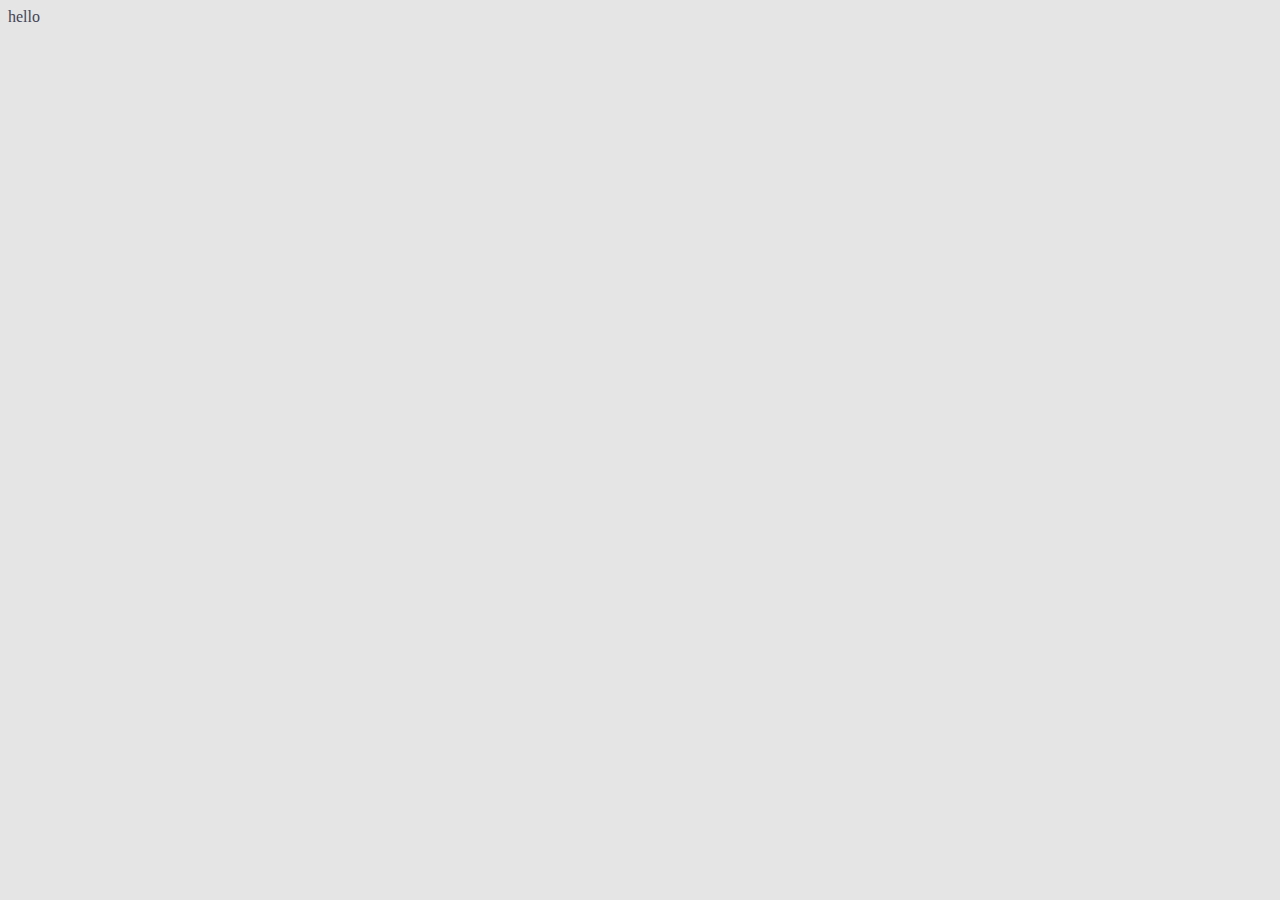
==== portfolio.html @ 1a6a3019 "added portfolio file" ====
<!DOCTYPE html>
<html lang="en">
  <head>
    <meta charset="UTF-8" />
    <meta http-equiv="X-UA-Compatible" content="IE=edge" />
    <meta name="viewport" content="width=device-width, initial-scale=1.0" />
    <link rel="stylesheet" href="./css/styles.css" />
    <title>Document</title>
  </head>
</html>
<body>
  hello
</body>
---- css/styles.css ----
:root{
    --primary-text-color: #2E2F42;
    --title-text-color: #434455;
    --white-text-color: #ffffff;
    --accent-color: #4D5AE5;
    --hover-focus-color: #404BBF;
    --primary-bg-color:#E5E5E5;
}



body{
    background: var(--primary-bg-color);
    color: var(--title-text-color);
}

.logo{
    font-style: normal;
        font-weight: 800;
        font-size: 18px;
        line-height: 21px;
}
.logo-web{
    color: var(--accent-color);
    
}
.logo-web:hover,
.logo-web:focus{
    color: var(--hover-focus-color);
}
    
.logo-studio{
    color: var(--primary-text-color);
}
.logo-studio:hover,
.logo-studio:focus{
    color: var(--hover-focus-color);
}
.menu li{
    list-style: none;
    display: inline-block;

  

}
.menu-link{
    text-decoration: none;
    color: var(--primary-text-color);
}
.menu-link:hover,
.menu-link:focus{
   color: var(--hover-focus-color);
}

button{
    background: var(--accent-color);
    color: var(--white-text-color);
    width: 169px;
    height: 56px;
    box-shadow: 0px 4px 4px rgba(0, 0, 0, 0.15);
    border-radius: 4px;
    border-style: solid;
    border-color: transparent;
    display: inline-block;
    font-style: normal;
        font-weight: 500;
        font-size: 16px;
        line-height: 24px;
}

   




/*
navigation,h1, h2
color: #2E2F42;

mail,phone
color: #434455;

logo web
color: #4D5AE5;

text
color: #434455;

footer text, STUDIO

color: #F4F4FD;
*/
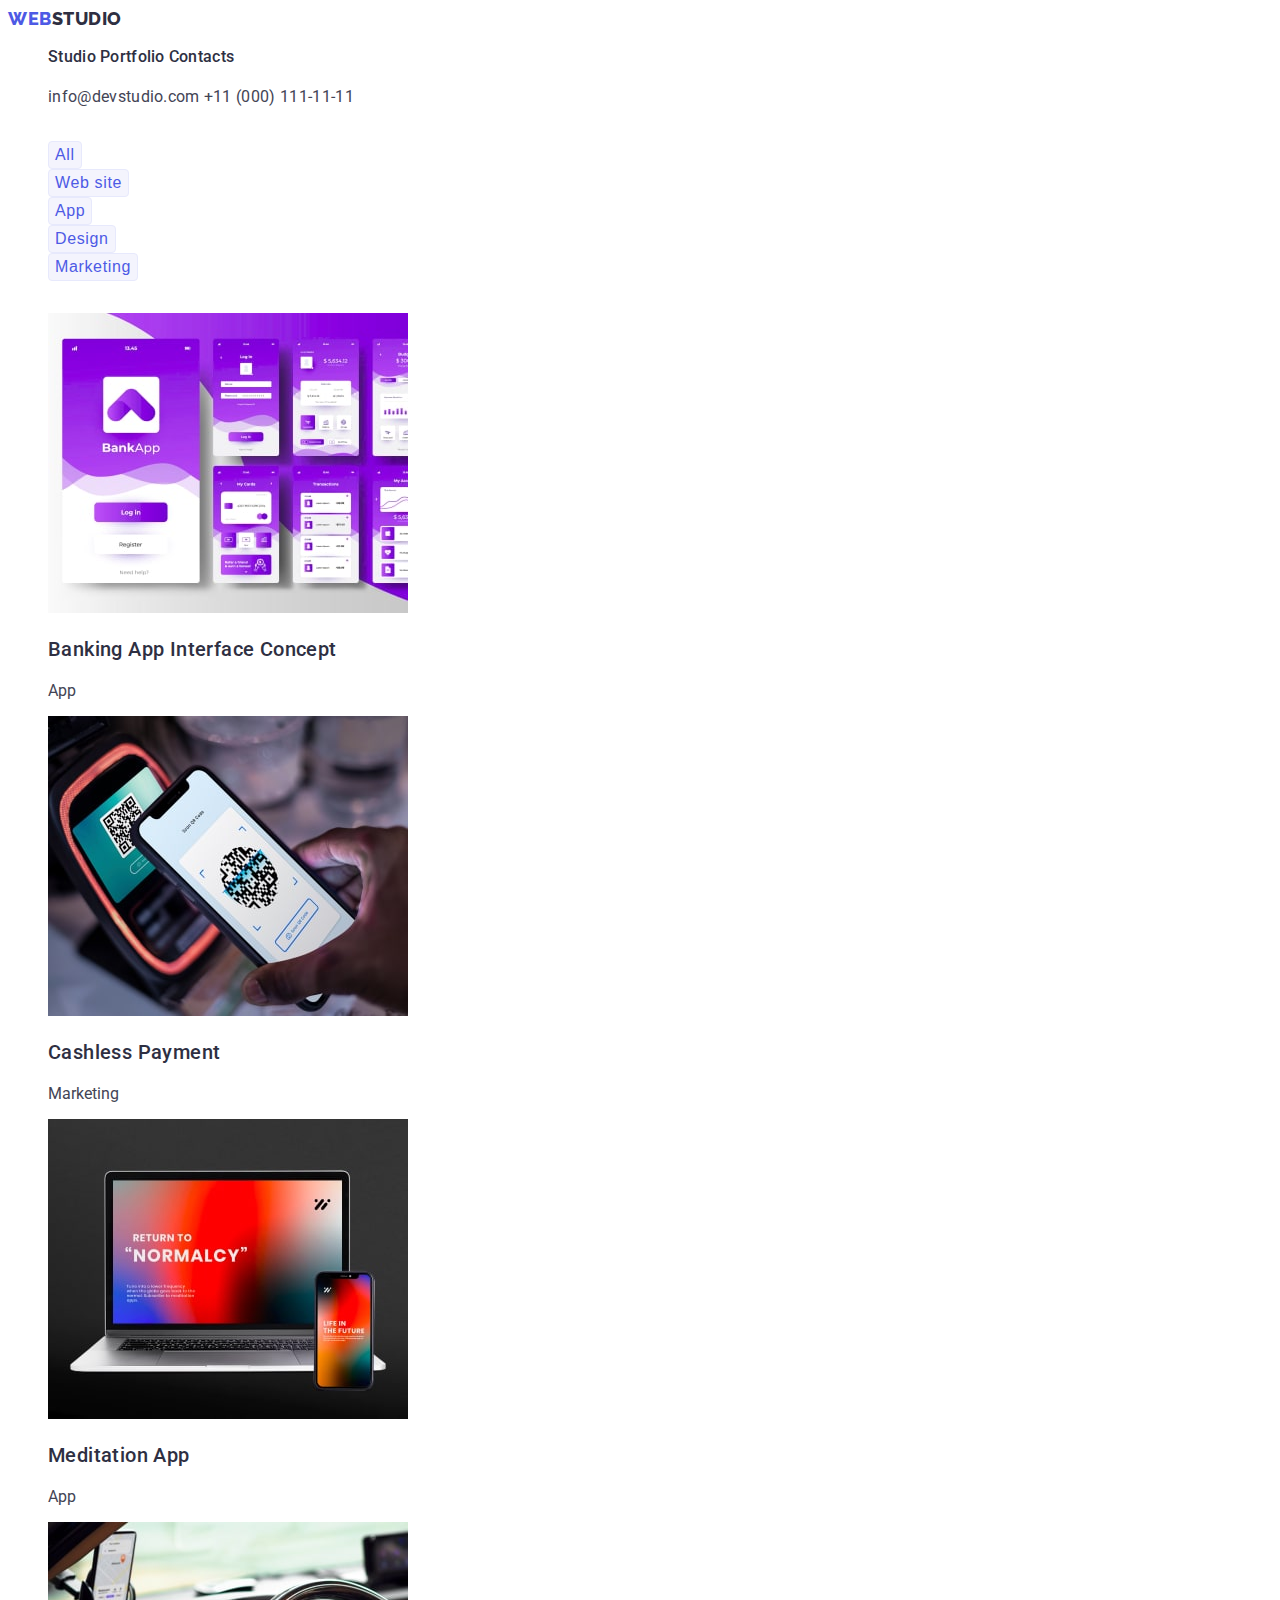
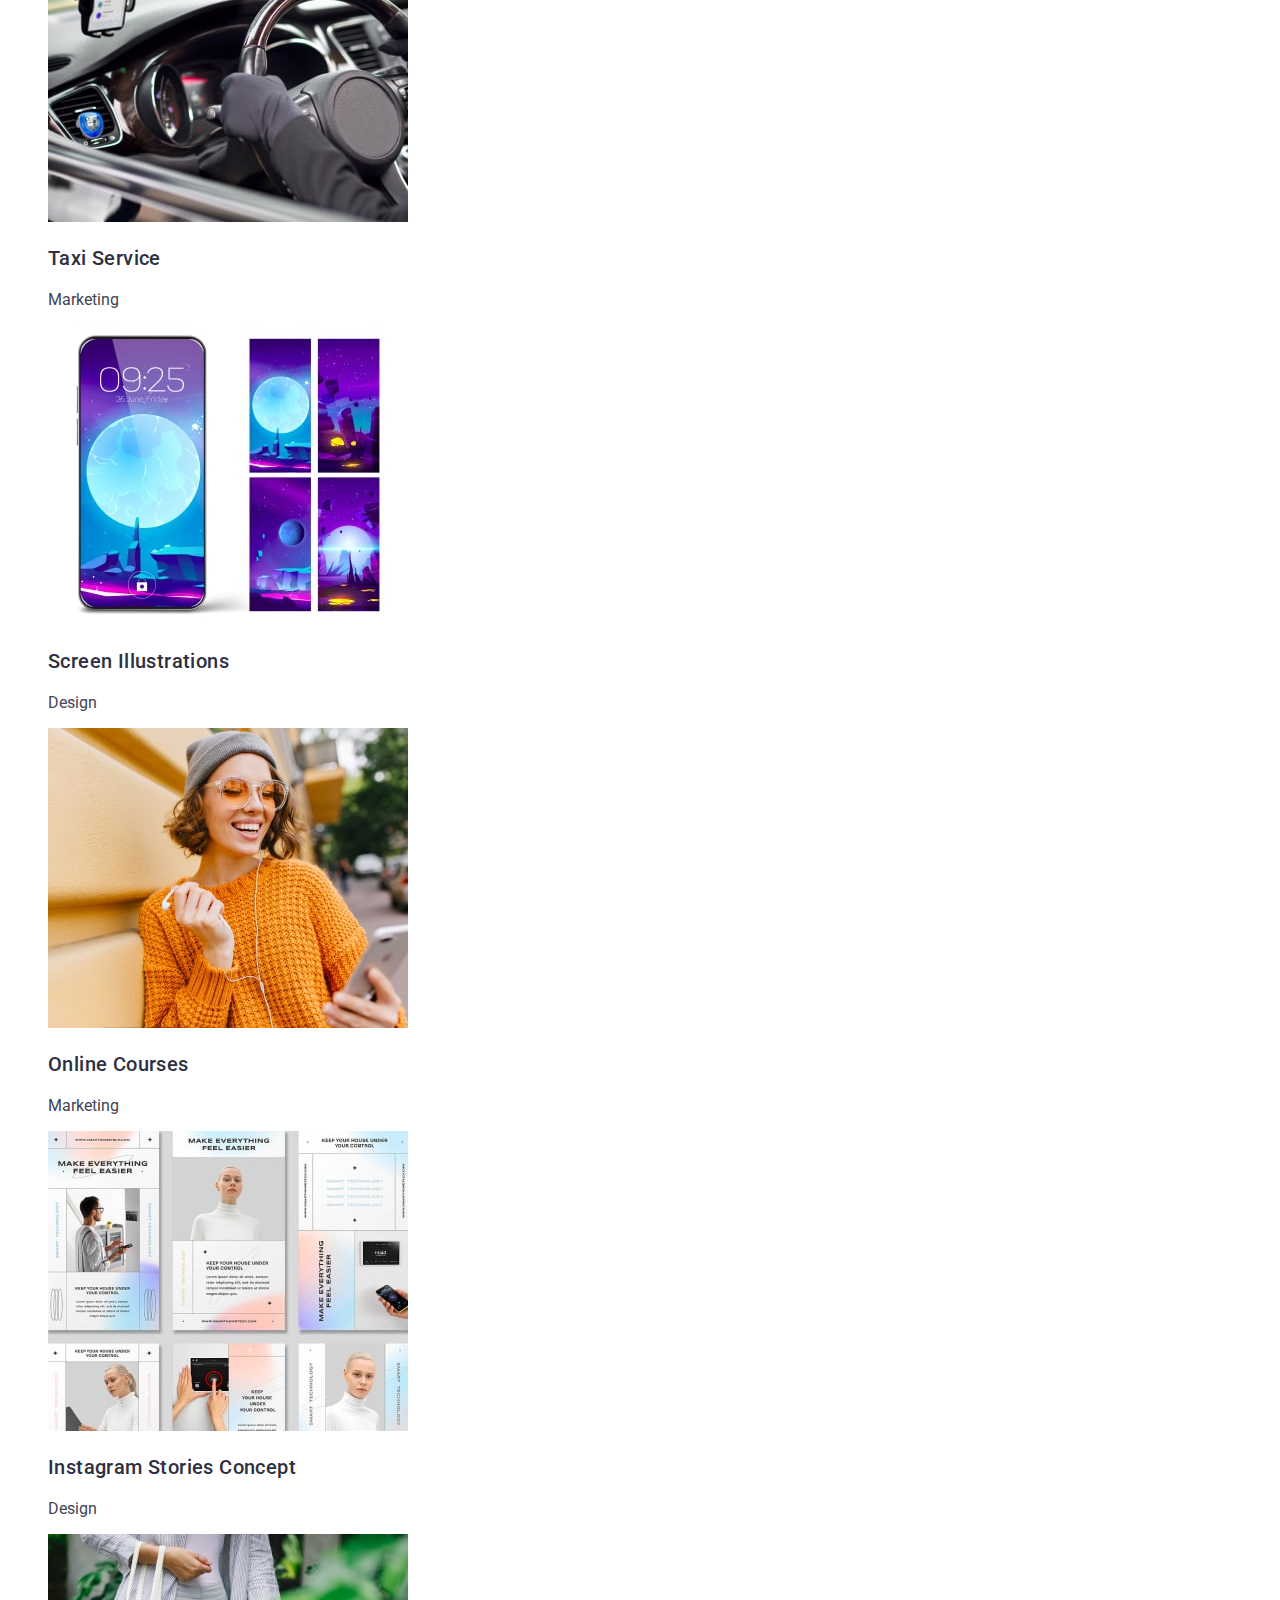
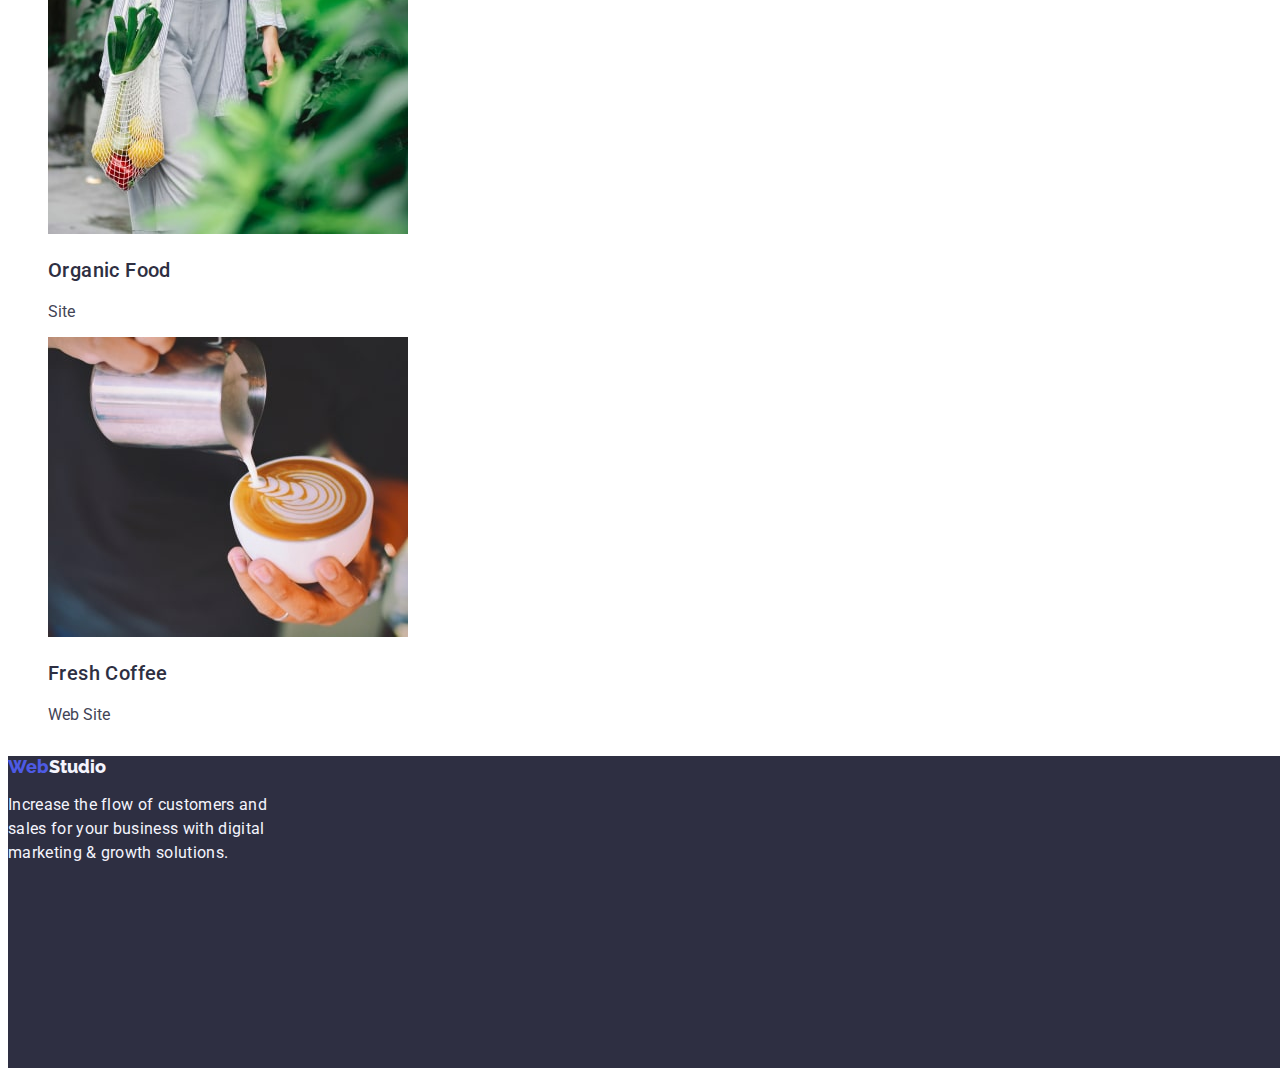
==== commit 980f99f1: "Added portfolio styles" ====
--- a/portfolio.html
+++ b/portfolio.html
@@ -5,9 +5,139 @@
     <meta http-equiv="X-UA-Compatible" content="IE=edge" />
     <meta name="viewport" content="width=device-width, initial-scale=1.0" />
     <link rel="stylesheet" href="./css/styles.css" />
+    <link rel="preconnect" href="https://fonts.googleapis.com" />
+    <link rel="preconnect" href="https://fonts.gstatic.com" crossorigin />
+    <link <link rel="preconnect" href="https://fonts.googleapis.com" />
+    <link rel="preconnect" href="https://fonts.gstatic.com" crossorigin />
+    <link
+      href="https://fonts.googleapis.com/css2?family=Raleway:wght@800&family=Roboto:wght@400;500;700&display=swap"
+      rel="stylesheet"
+    />
     <title>Document</title>
   </head>
+  <body>
+    <header>
+      <!--Navigation-->
+      <!-- Open -->
+      <nav>
+        <a class="logo" href="./index.html"
+          ><span class="logo-web">Web</span
+          ><span class="logo-studio">Studio</span></a
+        >
+        <h1 hidden>Portfolio</h1>
+        <ul class="menu">
+          <li><a class="menu-link" href="">Studio</a></li>
+          <li><a class="menu-link" href="./portfolio.html">Portfolio</a></li>
+          <li><a class="menu-link" href="">Contacts</a></li>
+        </ul>
+      </nav>
+      <!--Contacts-->
+      <address>
+        <ul class="contacts">
+          <li>
+            <a class="mail" href="mailto:info@devstudio.com"
+              >info@devstudio.com</a
+            >
+          </li>
+          <li>
+            <a class="tel" href="tel:+110001111111">+11 (000) 111-11-11</a>
+          </li>
+        </ul>
+      </address>
+    </header>
+    <main>
+      <!--Buttons section-->
+      <section>
+        <ul class="portfolio-list">
+          <li class="portfolio-button"><button type="button">All</button></li>
+          <li class="portfolio-button">
+            <button type="button">Web site</button>
+          </li>
+          <li class="portfolio-button"><button type="button">App</button></li>
+          <li class="portfolio-button">
+            <button type="button">Design</button>
+          </li>
+          <li class="portfolio-button">
+            <button type="button">Marketing</button>
+          </li>
+        </ul>
+      </section>
+      <section>
+        <ul class="portfolio-list-img">
+          <li>
+            <img src="./images/portfolio1.jpg" alt="Banking App Design" width:
+            360px; height: 300px; />
+            <h3>Banking App Interface Concept</h3>
+            <p>App</p>
+          </li>
+
+          <li>
+            <img src="./images/portfolio2.jpg" alt="Banking App Design" width:
+            360px; height: 300px; />
+            <h3>Cashless Payment</h3>
+            <p>Marketing</p>
+          </li>
+
+          <li>
+            <img src="./images/portfolio3.jpg" alt="Banking App Design" width:
+            360px; height: 300px; />
+            <h3>Meditation App</h3>
+            <p>App</p>
+          </li>
+
+          <li>
+            <img src="./images/portfolio4.jpg" alt="Banking App Design" width:
+            360px; height: 300px; />
+            <h3>Taxi Service</h3>
+            <p>Marketing</p>
+          </li>
+
+          <li>
+            <img src="./images/portfolio5.jpg" alt="Banking App Design" width:
+            360px; height: 300px; />
+            <h3>Screen Illustrations</h3>
+            <p>Design</p>
+          </li>
+
+          <li>
+            <img src="./images/portfolio6.jpg" alt="Banking App Design" width:
+            360px; height: 300px; />
+            <h3>Online Courses</h3>
+            <p>Marketing</p>
+          </li>
+
+          <li>
+            <img src="./images/portfolio7.jpg" alt="Banking App Design" width:
+            360px; height: 300px; />
+            <h3>Instagram Stories Concept</h3>
+            <p>Design</p>
+          </li>
+
+          <li>
+            <img src="./images/portfolio8.jpg" alt="Banking App Design" width:
+            360px; height: 300px; />
+            <h3>Organic Food</h3>
+            <p>Site</p>
+          </li>
+
+          <li>
+            <img src="./images/portfolio9.jpg" alt="Banking App Design" width:
+            360px; height: 300px; />
+            <h3>Fresh Coffee</h3>
+            <p>Web Site</p>
+          </li>
+        </ul>
+      </section>
+    </main>
+    <footer class="footer-section">
+      <a class="footer-logo" href="./index.html"
+        ><span class="footer-logo-web">Web</span
+        ><span class="footer-logo-studio">Studio</span></a
+      >
+      <p class="footer-text">
+        Increase the flow of customers and sales for your business with digital
+        marketing & growth solutions.
+      </p>
+    </footer>
+  </body>
 </html>
-<body>
-  hello
-</body>
--- a/css/styles.css
+++ b/css/styles.css
@@ -4,21 +4,27 @@
     --white-text-color: #ffffff;
     --accent-color: #4D5AE5;
     --hover-focus-color: #404BBF;
-    --primary-bg-color:#E5E5E5;
-}
-
-
-
+    --primary-bg-color:#ffffff;
+    --primary-bg-hero: #2E2F42;
+    --footer-text-color:#F4F4FD;
+}
+/*Body style*/
 body{
     background: var(--primary-bg-color);
     color: var(--title-text-color);
-}
-
+    font-family: 'Roboto', 'Arial', 'Helvetica', sans-serif;
+}
+
+/*Navigation section*/
 .logo{
-    font-style: normal;
-        font-weight: 800;
-        font-size: 18px;
-        line-height: 21px;
+    font-family: 'Raleway';
+    font-style: normal;
+    font-weight: 800;
+    font-size: 18px;
+    line-height: 21px;
+    text-decoration: none;
+    letter-spacing: 0.03em;
+    text-transform: uppercase;
 }
 .logo-web{
     color: var(--accent-color);
@@ -36,23 +42,66 @@
 .logo-studio:focus{
     color: var(--hover-focus-color);
 }
-.menu li{
-    list-style: none;
-    display: inline-block;
-
-  
-
-}
+.menu li,
+.contacts li
+{
+    list-style: none;
+    display: inline-block;
+    }
 .menu-link{
     text-decoration: none;
     color: var(--primary-text-color);
-}
-.menu-link:hover,
-.menu-link:focus{
+    font-style: normal;
+    font-weight: 500;
+    font-size: 16px;
+    line-height: 24px;
+    letter-spacing: 0.02em;
+
+}
+.menu-link:hover
+{
    color: var(--hover-focus-color);
 }
-
-button{
+/*Address section*/
+
+.mail,
+.tel{
+    font-style: normal;
+    font-size: 16px;
+    line-height: 24px;    
+    letter-spacing: 0.02em;
+    color: var(--title-text-color);
+    text-decoration: none;
+}
+.mail:hover,
+.tel:hover{
+    color: var(--hover-focus-color);
+
+}
+.mail:focus,
+.tel:focus{
+    color: var(--hover-focus-color);
+
+}
+
+/*Hero section*/
+h1{
+    font-style: normal;
+    font-weight: 700;
+    font-size: 56px;
+    line-height: 60px;   
+    letter-spacing: 0.02em;    
+    color: var(--white-text-color);
+    text-align: center;
+}
+.hero{
+    background-color: var(--primary-bg-hero);
+    width: 1440px;
+    height: 600px;
+}
+
+
+.hero-button{
     background: var(--accent-color);
     color: var(--white-text-color);
     width: 169px;
@@ -63,31 +112,150 @@
     border-color: transparent;
     display: inline-block;
     font-style: normal;
-        font-weight: 500;
-        font-size: 16px;
-        line-height: 24px;
-}
-
+    font-weight: 500;
+    font-size: 16px;
+    line-height: 24px;
+}
+
+
+/*Features section*/  
+h2{
+    font-style: normal;
+    font-weight: 700;
+    font-size: 36px;
+    line-height: 40px;
+    letter-spacing: 0.02em;
+    text-transform: capitalize;
+    text-align: center;
+}
+
+h3{
+    font-style: normal;
+    font-weight: 500;
+    font-size: 20px;
+    line-height: 24px;
+    letter-spacing: 0.02em;
+    color: var(--primary-text-color);
+    
+}
+.features-title{
+    text-align: left;
+}
+.features li{
+    list-style: none;
+    display: inline-block;
+}
+.features-text{
+    font-style: normal;       
+    font-size: 16px;
+    line-height: 24px;      
+    letter-spacing: 0.02em;
+}
+
+/*Explanation section*/
+
+.explanations li{
+    list-style: none;
+    display: inline-block;
+
+}
+
+.explanations-img{
+
+    width: 360px;
+    height: 300px;
    
 
-
-
-
-/*
-navigation,h1, h2
-color: #2E2F42;
-
-mail,phone
-color: #434455;
-
-logo web
-color: #4D5AE5;
-
-text
-color: #434455;
-
-footer text, STUDIO
-
-color: #F4F4FD;
-*/
-
+}
+
+/*Our team section*/
+
+.team li{
+    list-style: none;
+    display: inline-block;
+}
+.team-photo{
+    width: 264px;
+    height: 260px;
+}
+
+.team-name{
+    text-align: center;
+}
+.team-text{
+    text-align: center;
+}
+
+
+
+ /*Footer*/
+ .footer-section{
+    background-color: var(--primary-bg-hero);
+    width: 1440px;
+    height: 312px;
+ }
+
+ a.footer-logo{
+    font-family: 'Raleway';
+    text-decoration: none;
+    font-weight: 800;
+    font-size: 18px;
+    line-height: 21px;
+
+ }
+ .footer-logo-web{
+    color: var(--accent-color);
+ }
+
+ .footer-logo-studio{
+    color: var(--footer-text-color);
+ }
+ .footer-logo-web:hover,
+ .footer-logo-studio:hover{
+    color: var(--hover-focus-color);
+ }
+ .footer-text{
+    color: var(--footer-text-color);
+    font-style: normal;
+    font-size: 16px;
+    line-height: 24px;
+    letter-spacing: 0.02em;
+    width: 264px;
+}
+
+/*Portfolio page*/
+
+/*Butttons section*/
+.portfolio-list{
+    list-style: none;
+    display: inline-block;
+}
+.portfolio-button button{
+    color: var(--accent-color);
+    background-color: var(--footer-text-color);
+    font-style: normal;
+    font-weight: 500;
+    font-size: 16px;
+    line-height: 24px;    
+    text-align: center;
+    letter-spacing: 0.04em;
+    border: 1px solid #E7E9FC;
+    border-radius: 4px;
+   
+}
+.portfolio-button button:hover,
+.portfolio-button button:focus
+{
+    color: var(--white-text-color);
+    
+    background-color: var(--accent-color);
+}
+.portfolio-list-img{
+    list-style: none;
+        display: inline-block;
+
+}
+
+
+
+
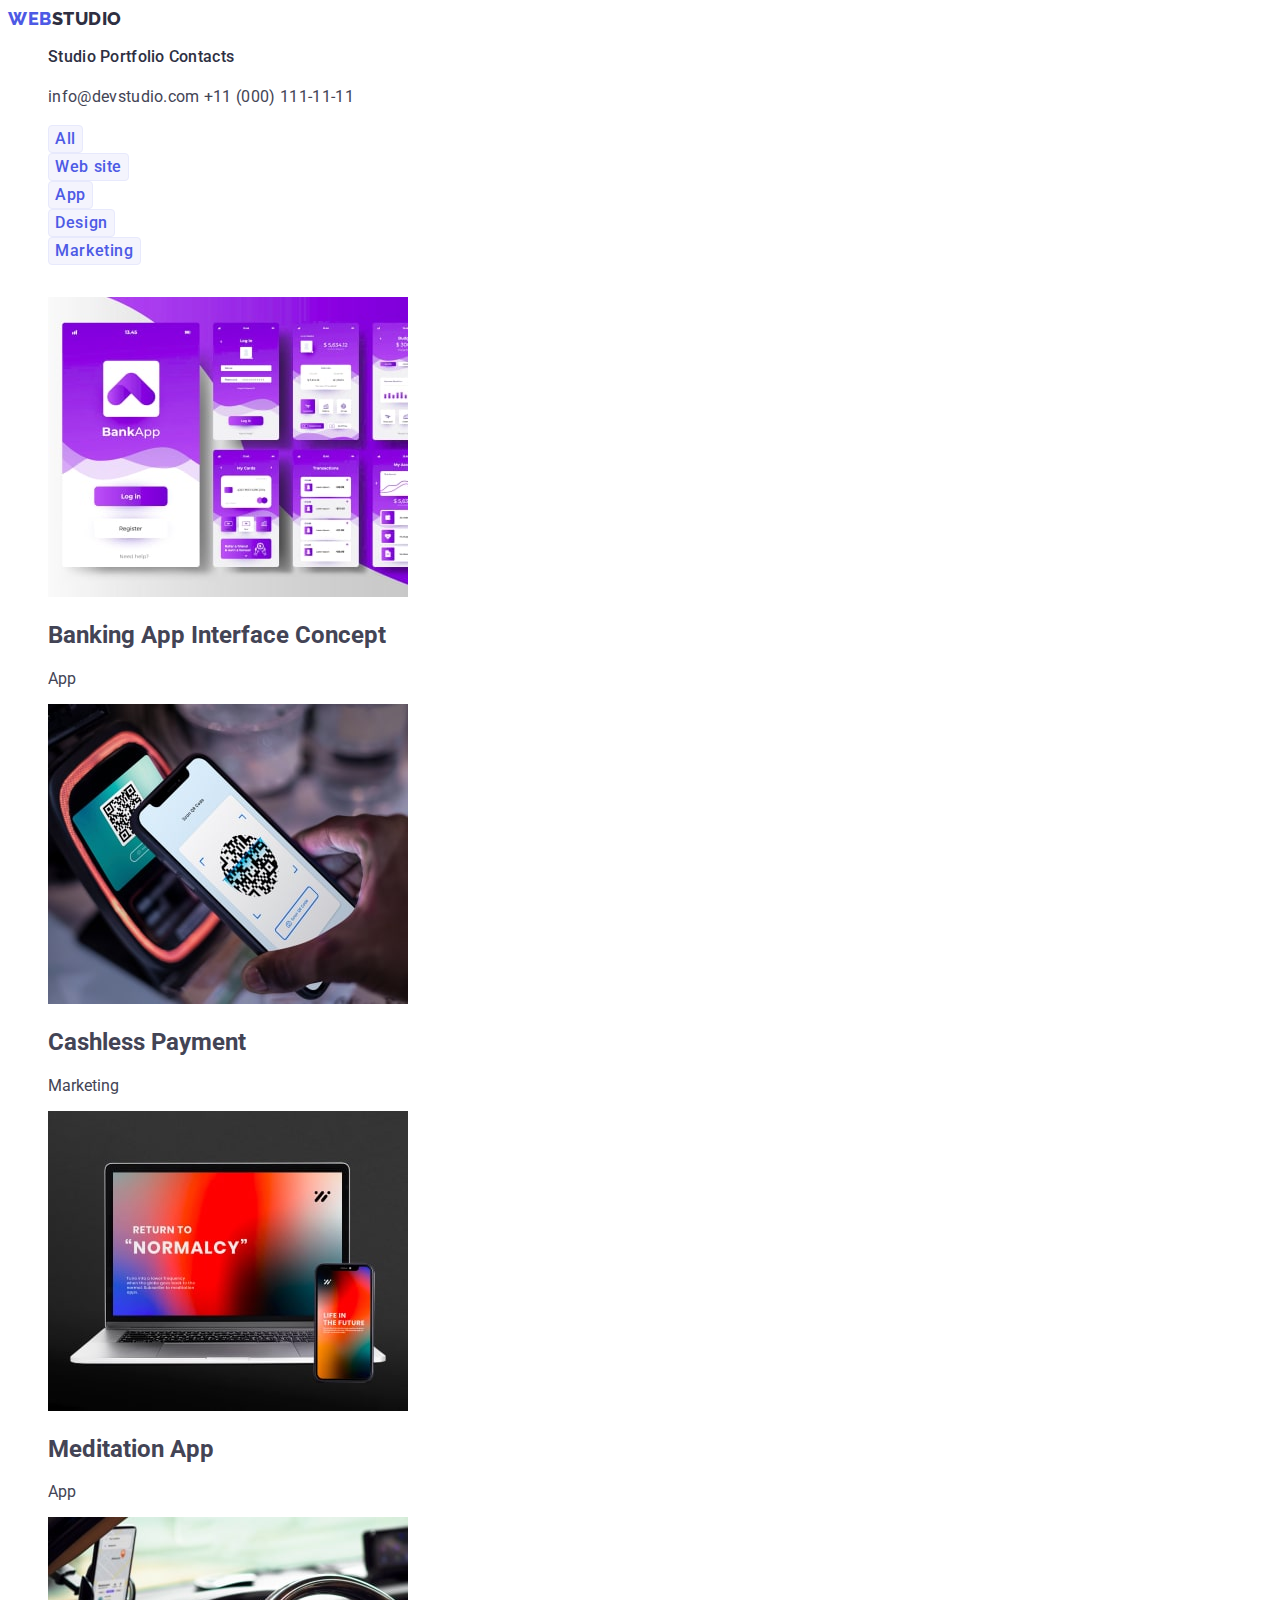
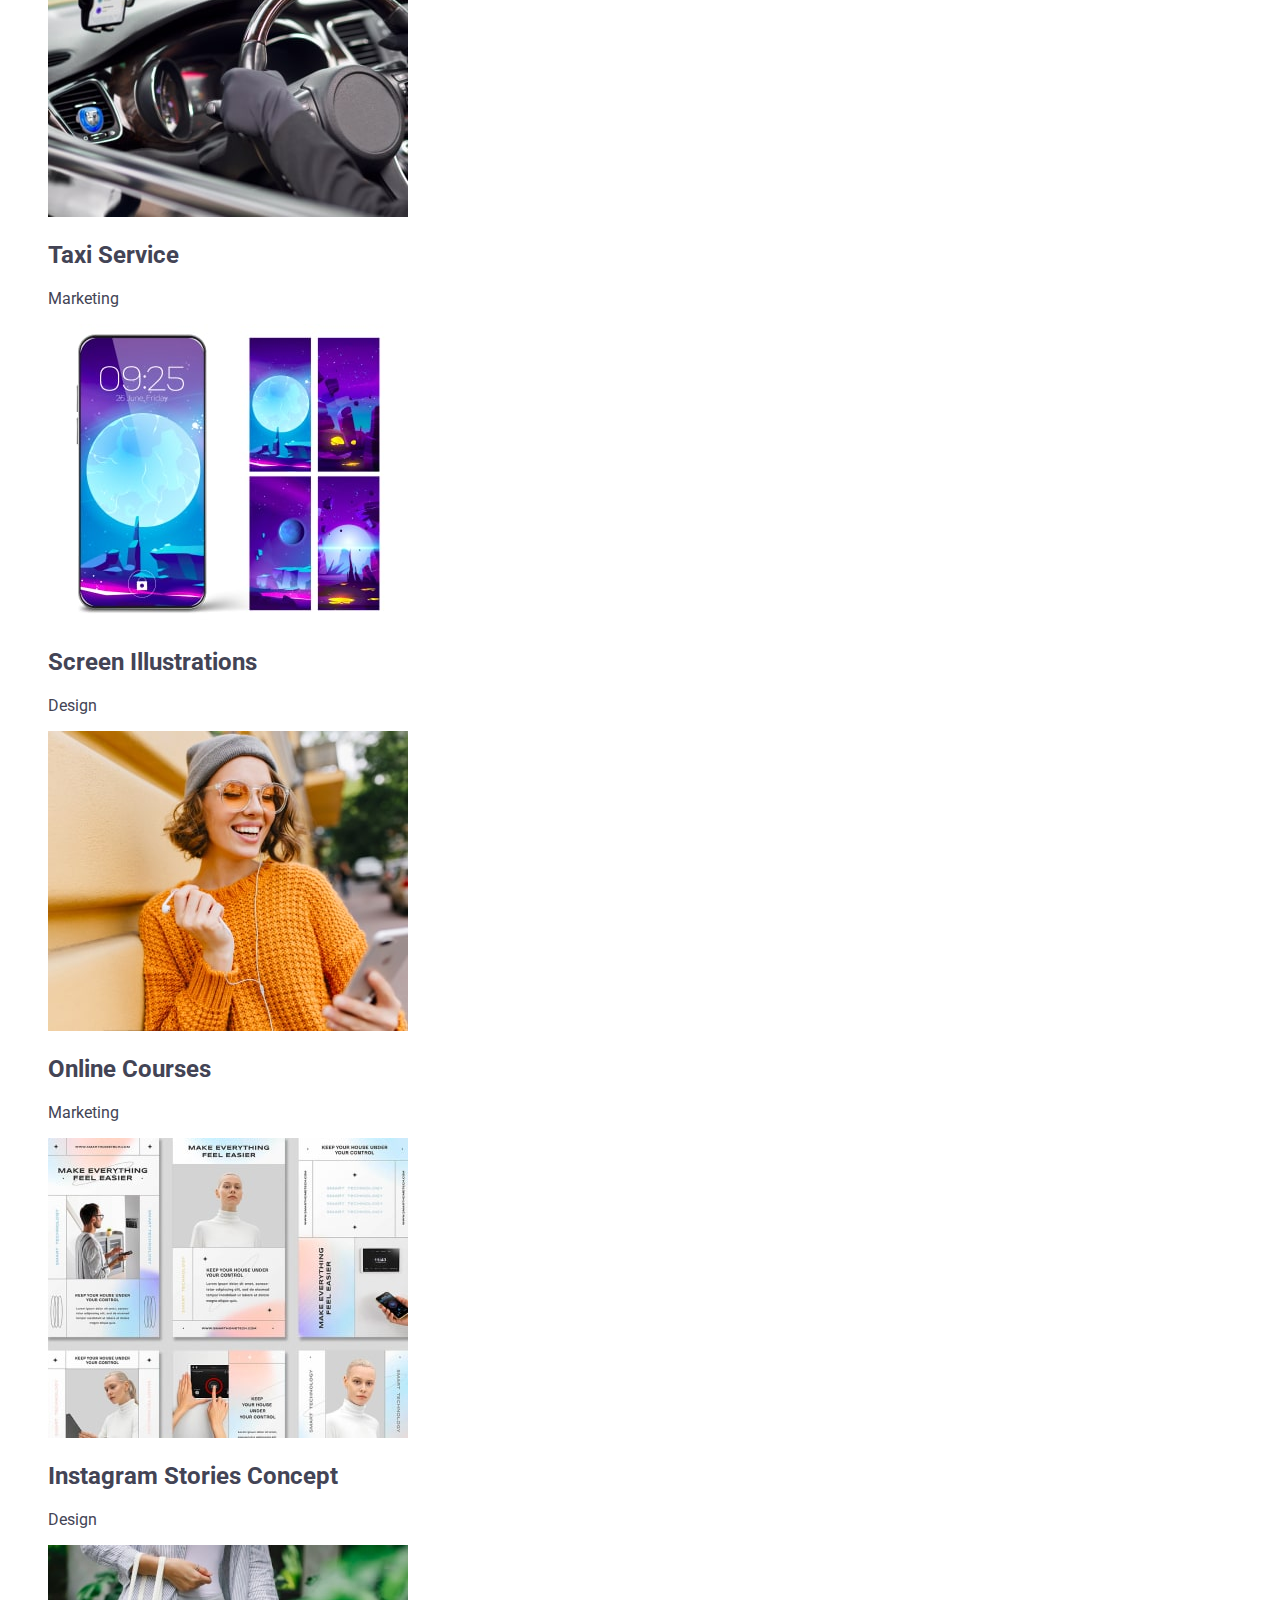
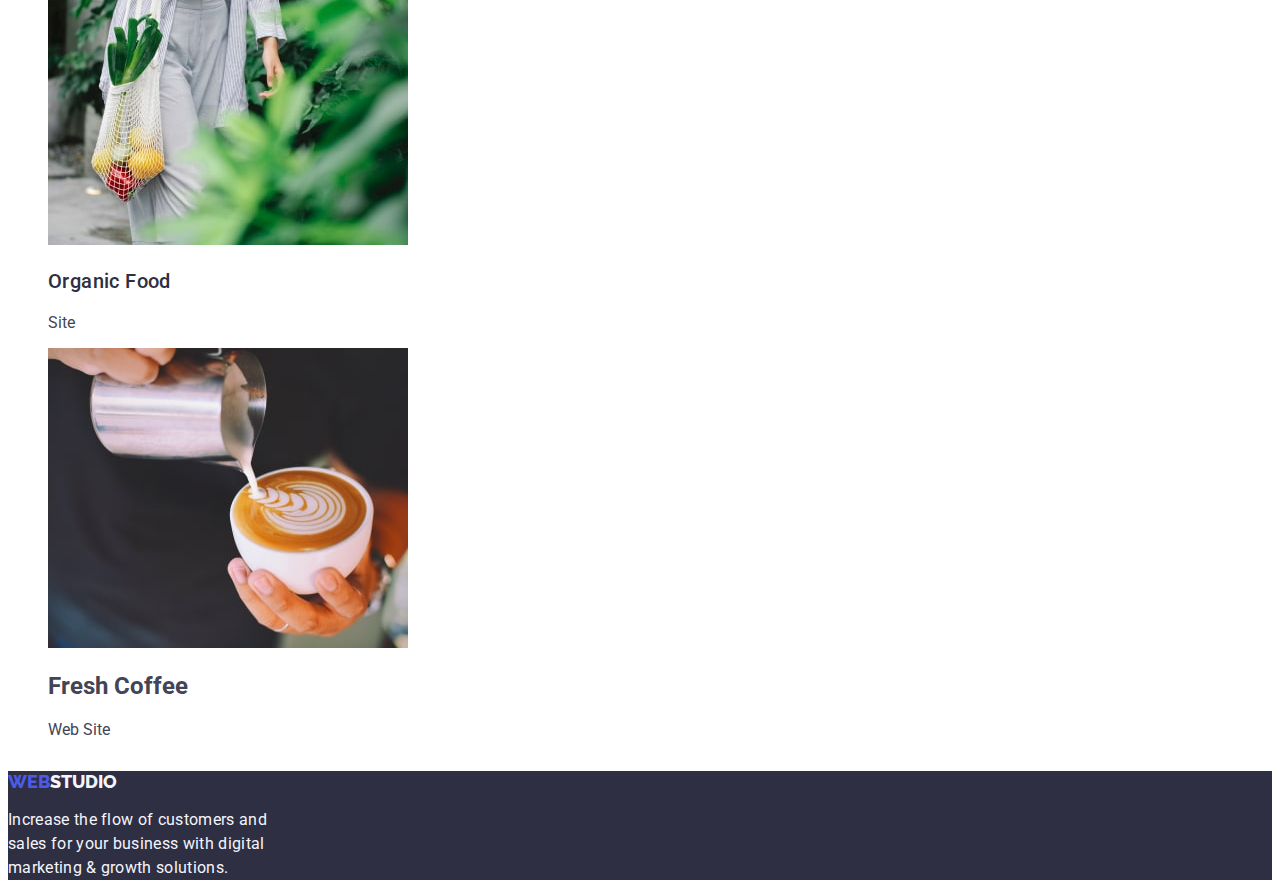
==== commit cf1ab6e8: "Changed after revision" ====
--- a/portfolio.html
+++ b/portfolio.html
@@ -7,7 +7,7 @@
     <link rel="stylesheet" href="./css/styles.css" />
     <link rel="preconnect" href="https://fonts.googleapis.com" />
     <link rel="preconnect" href="https://fonts.gstatic.com" crossorigin />
-    <link <link rel="preconnect" href="https://fonts.googleapis.com" />
+    <link rel="preconnect" href="https://fonts.googleapis.com" />
     <link rel="preconnect" href="https://fonts.gstatic.com" crossorigin />
     <link
       href="https://fonts.googleapis.com/css2?family=Raleway:wght@800&family=Roboto:wght@400;500;700&display=swap"
@@ -46,8 +46,9 @@
       </address>
     </header>
     <main>
-      <!--Buttons section-->
+      <!--Portfolio section-->
       <section>
+        <h1 hidden>Portfolio Menu</h1>
         <ul class="portfolio-list">
           <li class="portfolio-button"><button type="button">All</button></li>
           <li class="portfolio-button">
@@ -61,69 +62,103 @@
             <button type="button">Marketing</button>
           </li>
         </ul>
-      </section>
-      <section>
         <ul class="portfolio-list-img">
           <li>
-            <img src="./images/portfolio1.jpg" alt="Banking App Design" width:
-            360px; height: 300px; />
-            <h3>Banking App Interface Concept</h3>
+            <img
+              src="./images/portfolio1.jpg"
+              alt="Banking App Design"
+              width="360"
+              height="300"
+            />
+            <h2>Banking App Interface Concept</h2>
             <p>App</p>
           </li>
 
           <li>
-            <img src="./images/portfolio2.jpg" alt="Banking App Design" width:
-            360px; height: 300px; />
-            <h3>Cashless Payment</h3>
+            <img
+              src="./images/portfolio2.jpg"
+              alt="Payment App Design"
+              width="360"
+              height="300"
+            />
+            <h2>Cashless Payment</h2>
             <p>Marketing</p>
           </li>
 
           <li>
-            <img src="./images/portfolio3.jpg" alt="Banking App Design" width:
-            360px; height: 300px; />
-            <h3>Meditation App</h3>
+            <img
+              src="./images/portfolio3.jpg"
+              alt="Maditation App Design"
+              width="360"
+              height="300"
+            />
+            <h2>Meditation App</h2>
             <p>App</p>
           </li>
 
           <li>
-            <img src="./images/portfolio4.jpg" alt="Banking App Design" width:
-            360px; height: 300px; />
-            <h3>Taxi Service</h3>
+            <img
+              src="./images/portfolio4.jpg"
+              alt="Taxi Service App Design"
+              width="360"
+              height="300"
+            />
+            <h2>Taxi Service</h2>
             <p>Marketing</p>
           </li>
 
           <li>
-            <img src="./images/portfolio5.jpg" alt="Banking App Design" width:
-            360px; height: 300px; />
-            <h3>Screen Illustrations</h3>
+            <img
+              src="./images/portfolio5.jpg"
+              alt="Screen Illustrations Design"
+              width="360"
+              height="300"
+            />
+            <h2>Screen Illustrations</h2>
             <p>Design</p>
           </li>
 
           <li>
-            <img src="./images/portfolio6.jpg" alt="Banking App Design" width:
-            360px; height: 300px; />
-            <h3>Online Courses</h3>
+            <img
+              src="./images/portfolio6.jpg"
+              alt="Online Coursec Design"
+              width="360"
+              height="300"
+            />
+            <h2>Online Courses</h2>
             <p>Marketing</p>
           </li>
 
           <li>
-            <img src="./images/portfolio7.jpg" alt="Banking App Design" width:
-            360px; height: 300px; />
-            <h3>Instagram Stories Concept</h3>
+            <img
+              src="./images/portfolio7.jpg"
+              alt="Instagram Stories Design"
+              width="360"
+              height="300"
+            />
+            <h2>Instagram Stories Concept</h2>
             <p>Design</p>
           </li>
 
           <li>
-            <img src="./images/portfolio8.jpg" alt="Banking App Design" width:
-            360px; height: 300px; />
+            <img
+              src="./images/portfolio8.jpg"
+              alt="Organic Food App Design"
+              width="360"
+              height="300"
+            />
             <h3>Organic Food</h3>
             <p>Site</p>
           </li>
 
           <li>
-            <img src="./images/portfolio9.jpg" alt="Banking App Design" width:
-            360px; height: 300px; />
-            <h3>Fresh Coffee</h3>
+            <img
+              src="./images/portfolio9.jpg"
+              alt="BCoffee App Design"
+              width="360"
+              height="300"
+            />
+            <h2>Fresh Coffee</h2>
             <p>Web Site</p>
           </li>
         </ul>
--- a/css/styles.css
+++ b/css/styles.css
@@ -17,7 +17,7 @@
 
 /*Navigation section*/
 .logo{
-    font-family: 'Raleway';
+    font-family: 'Raleway', 'Verdana', 'Geneva', sans-serif;
     font-style: normal;
     font-weight: 800;
     font-size: 18px;
@@ -54,7 +54,7 @@
     font-style: normal;
     font-weight: 500;
     font-size: 16px;
-    line-height: 24px;
+    line-height: 1.5;
     letter-spacing: 0.02em;
 
 }
@@ -68,7 +68,7 @@
 .tel{
     font-style: normal;
     font-size: 16px;
-    line-height: 24px;    
+    line-height: 1.5;    
     letter-spacing: 0.02em;
     color: var(--title-text-color);
     text-decoration: none;
@@ -85,23 +85,20 @@
 }
 
 /*Hero section*/
-h1{
-    font-style: normal;
-    font-weight: 700;
+.hero-title{
     font-size: 56px;
-    line-height: 60px;   
+    line-height: 1.1;   
     letter-spacing: 0.02em;    
     color: var(--white-text-color);
     text-align: center;
 }
 .hero{
     background-color: var(--primary-bg-hero);
-    width: 1440px;
-    height: 600px;
-}
-
-
-.hero-button{
+    
+}
+
+
+.hero button{
     background: var(--accent-color);
     color: var(--white-text-color);
     width: 169px;
@@ -111,19 +108,21 @@
     border-style: solid;
     border-color: transparent;
     display: inline-block;
-    font-style: normal;
+    font-family: inherit;
     font-weight: 500;
     font-size: 16px;
     line-height: 24px;
+    
 }
 
 
 /*Features section*/  
-h2{
+.explanations-title,
+.team-title{
     font-style: normal;
     font-weight: 700;
     font-size: 36px;
-    line-height: 40px;
+    line-height: 1.1;
     letter-spacing: 0.02em;
     text-transform: capitalize;
     text-align: center;
@@ -133,7 +132,7 @@
     font-style: normal;
     font-weight: 500;
     font-size: 20px;
-    line-height: 24px;
+    line-height: 1.2;
     letter-spacing: 0.02em;
     color: var(--primary-text-color);
     
@@ -148,7 +147,7 @@
 .features-text{
     font-style: normal;       
     font-size: 16px;
-    line-height: 24px;      
+    line-height: 1.5;      
     letter-spacing: 0.02em;
 }
 
@@ -160,13 +159,7 @@
 
 }
 
-.explanations-img{
-
-    width: 360px;
-    height: 300px;
-   
-
-}
+
 
 /*Our team section*/
 
@@ -191,16 +184,16 @@
  /*Footer*/
  .footer-section{
     background-color: var(--primary-bg-hero);
-    width: 1440px;
-    height: 312px;
- }
-
- a.footer-logo{
-    font-family: 'Raleway';
+   
+ }
+
+ .footer-logo{
+    font-family: 'Raleway', 'Verdana', 'Geneva', sans-serif;
     text-decoration: none;
     font-weight: 800;
     font-size: 18px;
-    line-height: 21px;
+    line-height: 1.2;
+    text-transform: uppercase;
 
  }
  .footer-logo-web{
@@ -218,7 +211,7 @@
     color: var(--footer-text-color);
     font-style: normal;
     font-size: 16px;
-    line-height: 24px;
+    line-height: 1.5;
     letter-spacing: 0.02em;
     width: 264px;
 }
@@ -228,15 +221,17 @@
 /*Butttons section*/
 .portfolio-list{
     list-style: none;
-    display: inline-block;
+    
 }
 .portfolio-button button{
+    cursor: pointer;
     color: var(--accent-color);
     background-color: var(--footer-text-color);
     font-style: normal;
     font-weight: 500;
     font-size: 16px;
-    line-height: 24px;    
+    line-height: 1.5;
+    font-family: inherit;    
     text-align: center;
     letter-spacing: 0.04em;
     border: 1px solid #E7E9FC;
